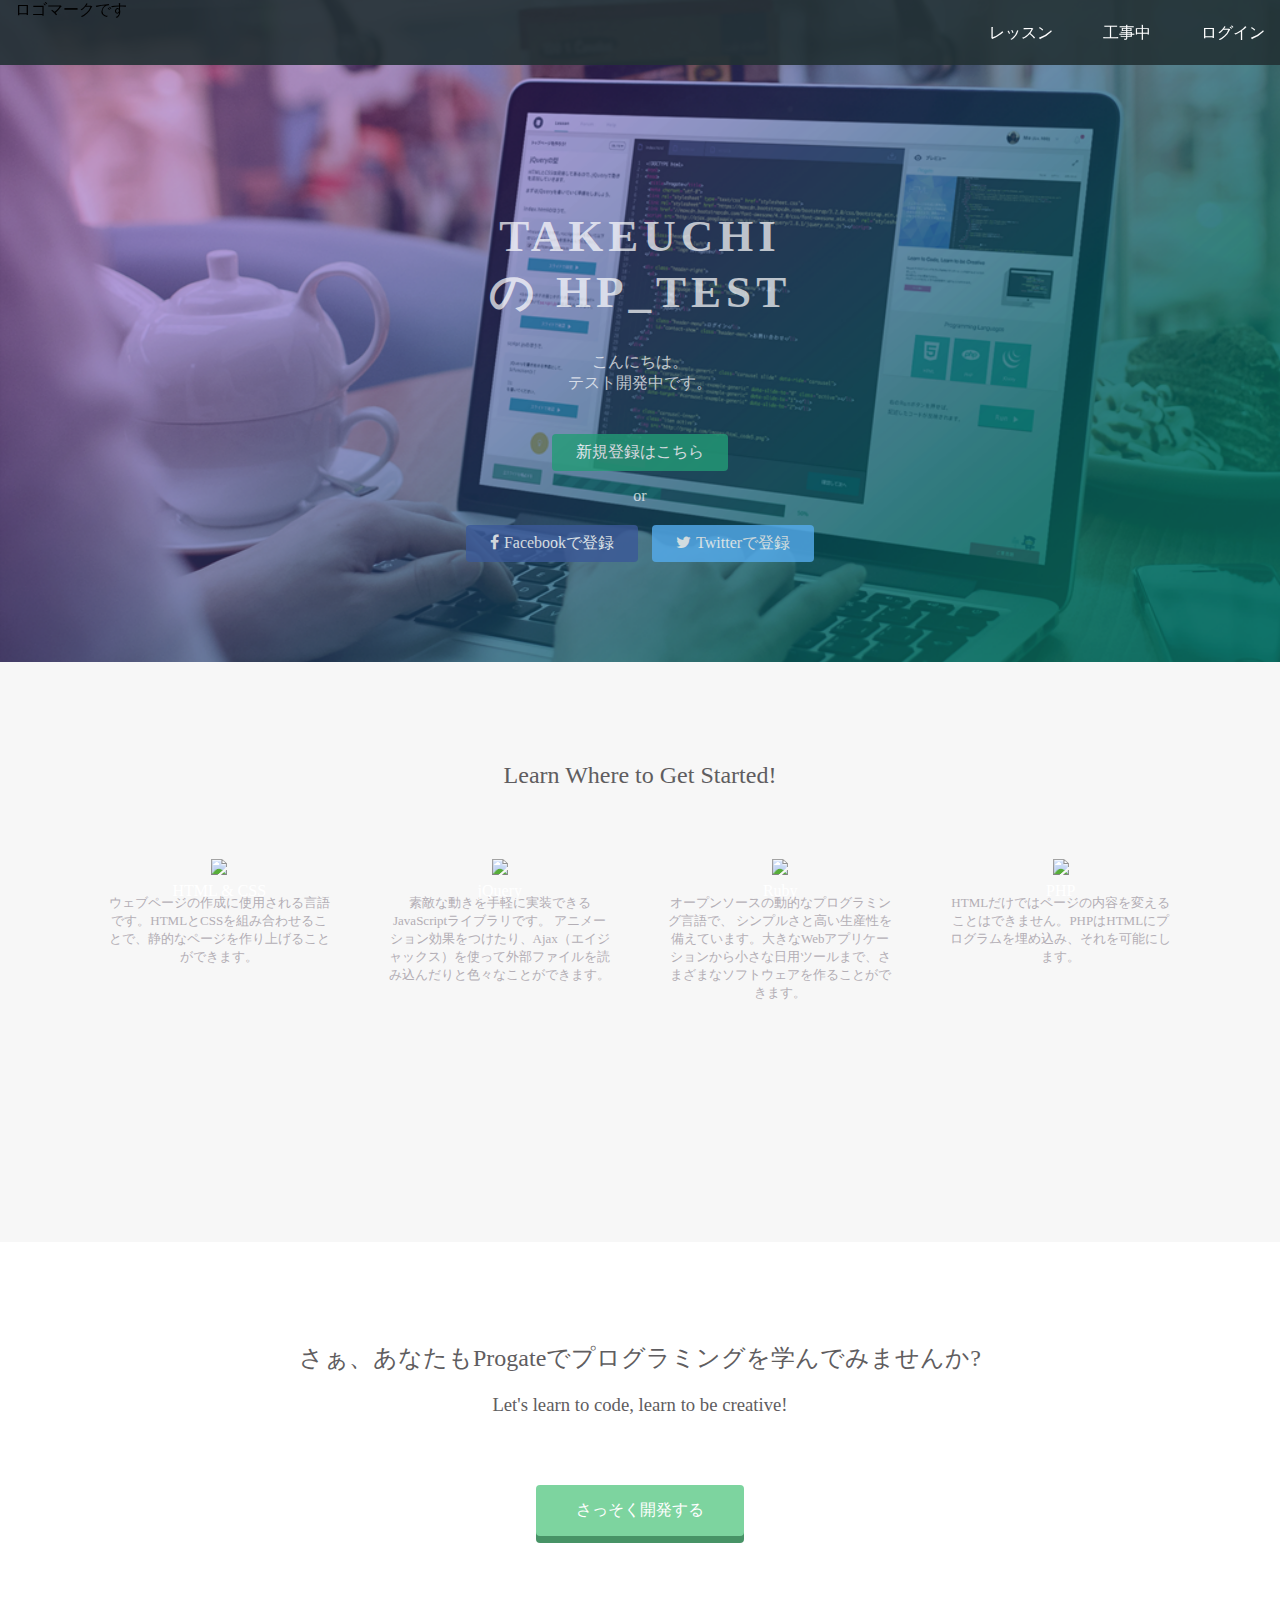
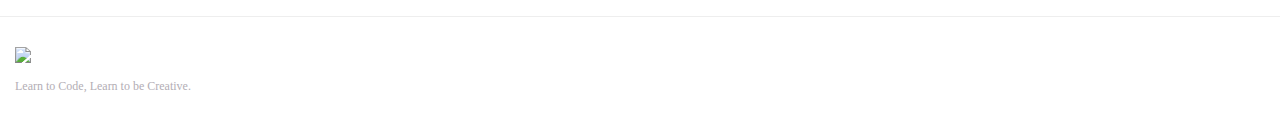
==== index.html @ f2c670b0 "ちょっと変更" ====
<!DOCTYPE html>
<html>
<head>
  <meta charset="utf-8">
  <meta name="viewport" content="width=device-width, initial-scale=1.0">
  <title>takeuchiのhpテスト</title>
  <link href="https://maxcdn.bootstrapcdn.com/font-awesome/4.7.0/css/font-awesome.min.css" rel="stylesheet" integrity="sha384-wvfXpqpZZVQGK6TAh5PVlGOfQNHSoD2xbE+QkPxCAFlNEevoEH3Sl0sibVcOQVnN" crossorigin="anonymous">
  <link rel="stylesheet" type="text/css" href="stylesheet.css">
</head>
<body>
  <header>
    <div class="container">
      <div class="header-left">
        ロゴマークです
      </div>
      <span class="fa fa-bars menu-icon"></span>
      <div class="header-right">
        <a href="#">レッスン</a>
        <a href="#">工事中</a>
        <a href="#" class="login">ログイン</a>
      </div>
    </div>
  </header>
  <div class="top-wrapper">
    <div class="container">
      <h1>TAKEUCHI<br>の HP_TEST</h1>
      <p>こんにちは。<br>テスト開発中です。</p>
      <div class="btn-wrapper">
        <a href="#" class="btn signup">新規登録はこちら</a>
        <p>or</p>
        <a href="#" class="btn facebook"><span class="fa fa-facebook"></span>Facebookで登録</a>
        <a href="#" class="btn twitter"><span class="fa fa-twitter"></span>Twitterで登録</a>
      </div>
    </div>
  </div>
  <div class="lesson-wrapper">
    <div class="container">
      <div class="heading">
        <h2>Learn Where to Get Started!</h2>
      </div>
      <div class="lessons">
        <div class="lesson">
          <div class="lesson-icon">
            <img src="https://prog-8.com/images/html/advanced/html.png">
            <p>HTML & CSS</p>
          </div>
          <p class="text-contents">ウェブページの作成に使用される言語です。HTMLとCSSを組み合わせることで、静的なページを作り上げることができます。</p>
        </div>
        <div class="lesson">
          <div class="lesson-icon">
            <img src="https://prog-8.com/images/html/advanced/jQuery.png">
            <p>jQuery</p>
          </div>
          <p class="text-contents">素敵な動きを手軽に実装できるJavaScriptライブラリです。 アニメーション効果をつけたり、Ajax（エイジャックス）を使って外部ファイルを読み込んだりと色々なことができます。</p>
        </div>
        <div class="lesson">
          <div class="lesson-icon">
            <img src="https://prog-8.com/images/html/advanced/ruby.png">
            <p>Ruby</p>
          </div>
          <p class="text-contents">オープンソースの動的なプログラミング言語で、 シンプルさと高い生産性を備えています。大きなWebアプリケーションから小さな日用ツールまで、さまざまなソフトウェアを作ることができます。</p>
        </div>
        <div class="lesson">
          <div class="lesson-icon">
            <img src="https://prog-8.com/images/html/advanced/php.png">
            <p>PHP</p>
          </div>
          <p class="text-contents">HTMLだけではページの内容を変えることはできません。PHPはHTMLにプログラムを埋め込み、それを可能にします。</p>
        </div>
      </div>
      <div class="clear"></div>
    </div>
  </div>
  <div class="message-wrapper">
    <div class="container">
      <div class="heading">
        <h2>さぁ、あなたもProgateでプログラミングを学んでみませんか?</h2>
        <h3>Let's learn to code, learn to be creative!</h3>
      </div>
      <span class="btn message">さっそく開発する</span>
    </div>
  </div>
  <footer>
    <div class="container">
      <img src="https://prog-8.com/images/html/advanced/footer_logo.png">
      <p>Learn to Code, Learn to be Creative.</p>
    </div>
  </footer>
</body>
</html>
---- stylesheet.css ----
* {
  box-sizing: border-box;
}

body {
  margin: 0;
  font-family: "Hiragino Kaku Gothic ProN";
}

a {
  text-decoration: none;
}

.container {
  width: 100%;
  padding: 0 15px;
  margin: 0 auto;
}

.top-wrapper {
  padding: 180px 0 100px 0;
  background-image: url(top.png);
  background-size: cover;
  color: white;
  text-align: center;
}

.top-wrapper h1 {
  opacity: 0.7;
  font-size: 45px;
  letter-spacing: 5px;
}

.top-wrapper p {
  opacity: 0.7;
  font-size: 16px;
  margin-bottom: 40px;
}

.btn-wrapper {
  text-align: center;
}

.btn-wrapper p {
  margin-bottom: 20px;
}

.signup {
  background-color: #239b76;
}

.facebook {
  background-color: #3b5998;
  margin-right: 10px;
}

.twitter {
  background-color: #55acee;
}

.btn {
  padding: 8px 24px;
  color: white;
  display: inline-block;
  opacity: 0.8;
  border-radius: 4px;
  text-align: center;
}

.btn:hover {
  opacity: 1;
}

.fa {
  margin-right: 5px;
}

header {
  height: 65px;
  width: 100%;
  background-color: rgba(34,49,52,0.9);
  position :fixed;
  top: 0;
  z-index: 10;
}

.logo {
  width: 124px;
  margin-top: 20px;
}

.header-left {
  float: left;
}

.header-right {
  float: right;
  margin-right: -25px;
}

.header-right a {
  line-height: 65px;
  padding: 0 25px;
  color: white;
  display: block;
  float: left;
  transition: all 0.5s;
}

.header-right a:hover {
  background-color: rgba(255,255,255,0.3);
}

.lesson-wrapper {
  height: 580px;
  padding-bottom: 80px;
  padding-left: 5%;
  padding-right: 5%;
  background-color: #f7f7f7;
  text-align: center;
}

.heading {
  padding-top: 80px;
  padding-bottom: 50px;
  color: #5f5d60;
}

.heading h2 {
  font-weight: normal;
}

.lesson {
  float: left;
  width: 25%;
}

.lesson-icon {
  position: relative;
}

.lesson-icon p {
  position: absolute;
  top: 37%;
  width: 100%;
  color: white;
}

.text-contents {
  width: 80%;
  display: inline-block;
  margin-top: 15px;
  font-size: 13px;
  color: #b3aeb5;
}

.heading h3 {
  font-weight: normal;
}

.message-wrapper {
  border-bottom: 1px solid #eee;
  padding-bottom: 80px;
  text-align: center;
}

.message {
  padding: 15px 40px;
  background-color: #5dca88;
  cursor: pointer;
  box-shadow: 0px 7px #1a7940;
}

.message:active {
  position: relative;
  top: 7px;
  box-shadow: none;
}

footer img {
  width: 125px;
}

footer p {
  color: #b3aeb5;
  font-size: 12px;
}

footer {
  padding-top: 30px;
  padding-bottom: 20px;
}

.menu-icon {
  color: white;
  float: right;
  font-size: 25px;
  padding: 21px 0;
  display: none;
}

.clear {
  clear: left;
}

@media all and (max-width: 1000px) {
  .lesson {
    width: 50%;
    margin-bottom: 50px;
  }

  .lesson-wrapper {
    height: 990px;
  }

  footer {
    text-align: center;
  }
}

@media all and (max-width: 750px) {
  .top-wrapper h1 {
    font-size: 32px;
  }

  .heading h2 {
    font-size: 20px;
  }
}

@media all and (max-width: 670px) {
  .header-right {
    display: none;
  }

  .menu-icon {
    display: block;
  }

  .top-wrapper .btn {
    width: 100%;
  }

  .twitter {
    margin-top: 10px;
  }

  .top-wrapper {
    text-align: left;
  }

  .top-wrapper h1 {
    font-size: 24px;
  }

  .top-wrapper p {
    font-size: 14px;
  }

  .lesson {
    width: 100%;
  }

  .lesson-wrapper {
    height: 1700px;
  }

  .message-wrapper .btn {
    width: 100%;
  }
}
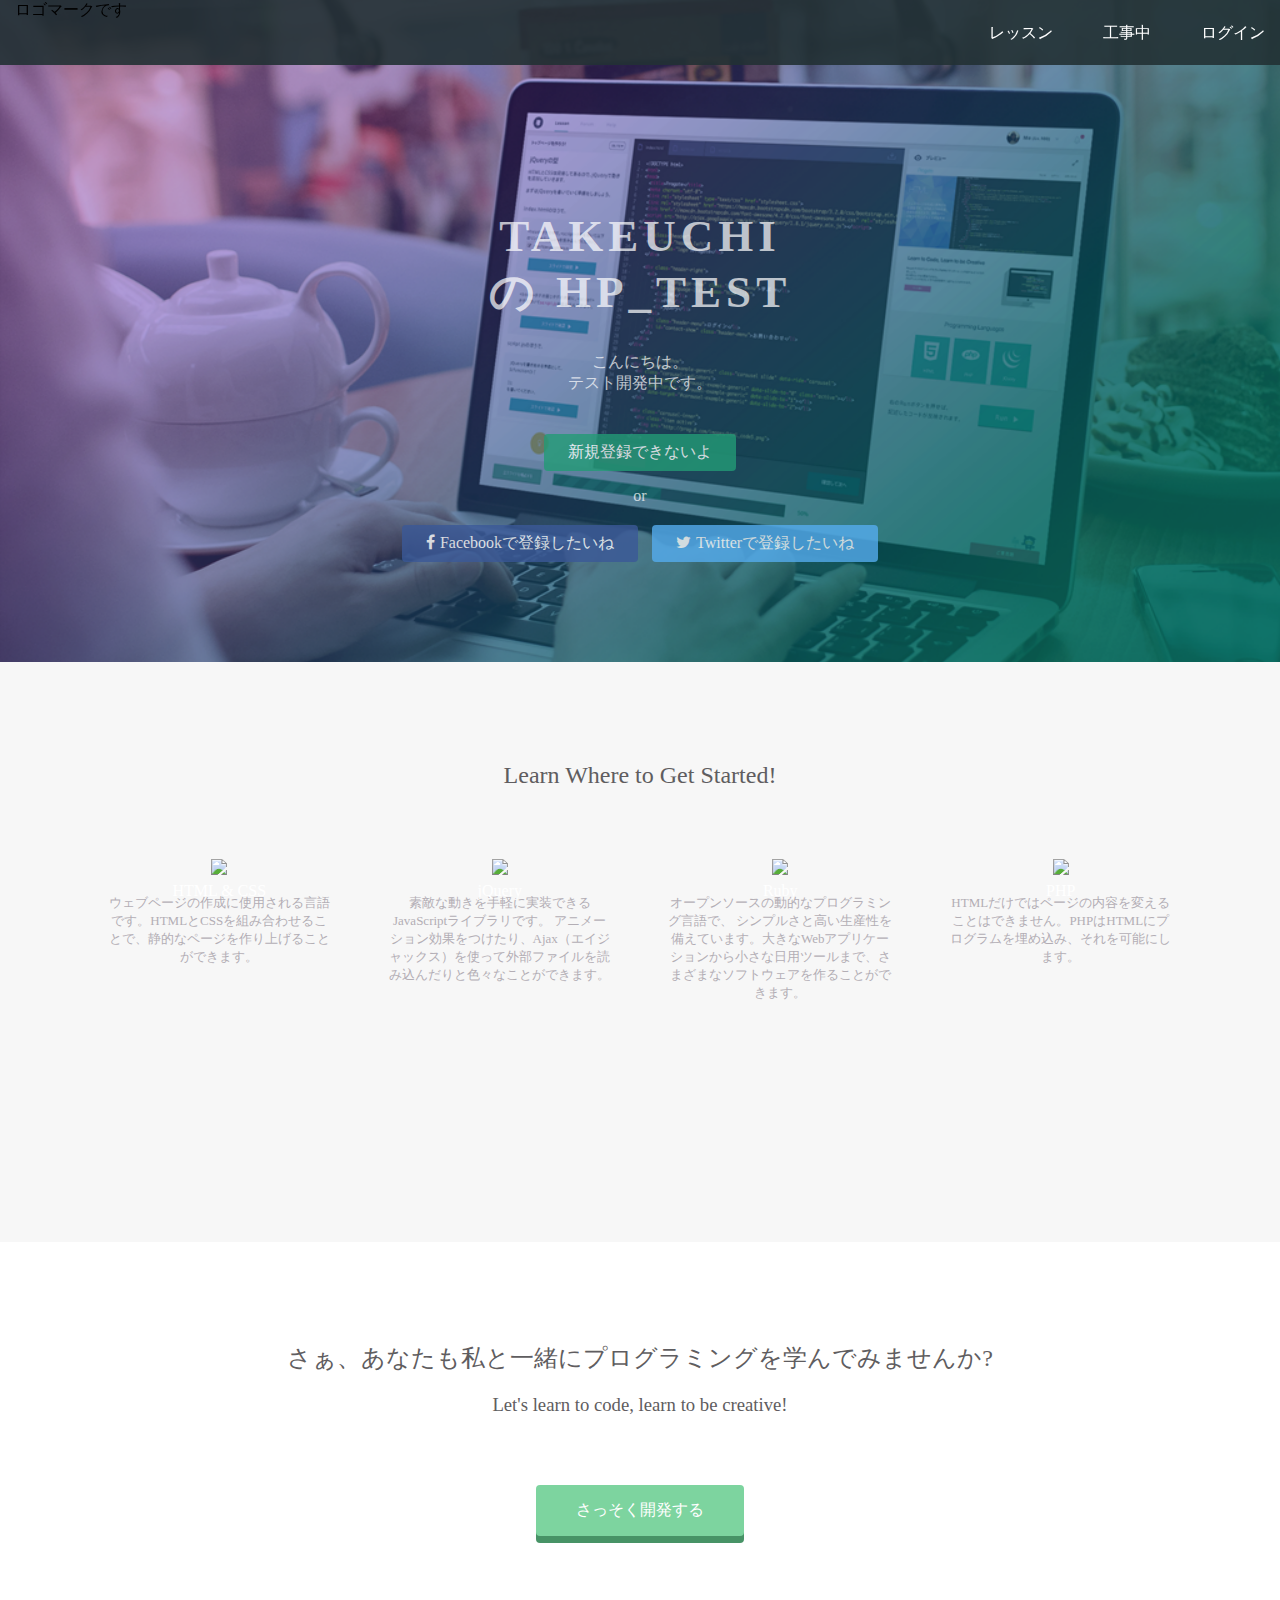
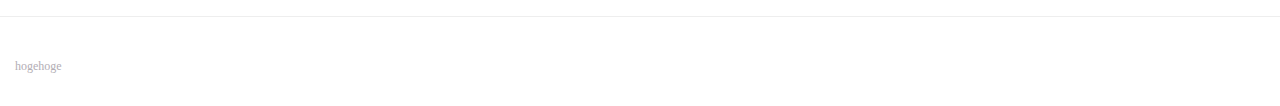
==== commit d0bacb5a: "ちょっと変更" ====
--- a/index.html
+++ b/index.html
@@ -26,10 +26,10 @@
       <h1>TAKEUCHI<br>の HP_TEST</h1>
       <p>こんにちは。<br>テスト開発中です。</p>
       <div class="btn-wrapper">
-        <a href="#" class="btn signup">新規登録はこちら</a>
+        <a href="#" class="btn signup">新規登録できないよ</a>
         <p>or</p>
-        <a href="#" class="btn facebook"><span class="fa fa-facebook"></span>Facebookで登録</a>
-        <a href="#" class="btn twitter"><span class="fa fa-twitter"></span>Twitterで登録</a>
+        <a href="#" class="btn facebook"><span class="fa fa-facebook"></span>Facebookで登録したいね</a>
+        <a href="#" class="btn twitter"><span class="fa fa-twitter"></span>Twitterで登録したいね</a>
       </div>
     </div>
   </div>
@@ -74,7 +74,7 @@
   <div class="message-wrapper">
     <div class="container">
       <div class="heading">
-        <h2>さぁ、あなたもProgateでプログラミングを学んでみませんか?</h2>
+        <h2>さぁ、あなたも私と一緒にプログラミングを学んでみませんか?</h2>
         <h3>Let's learn to code, learn to be creative!</h3>
       </div>
       <span class="btn message">さっそく開発する</span>
@@ -82,8 +82,7 @@
   </div>
   <footer>
     <div class="container">
-      <img src="https://prog-8.com/images/html/advanced/footer_logo.png">
-      <p>Learn to Code, Learn to be Creative.</p>
+      <p>hogehoge</p>
     </div>
   </footer>
 </body>
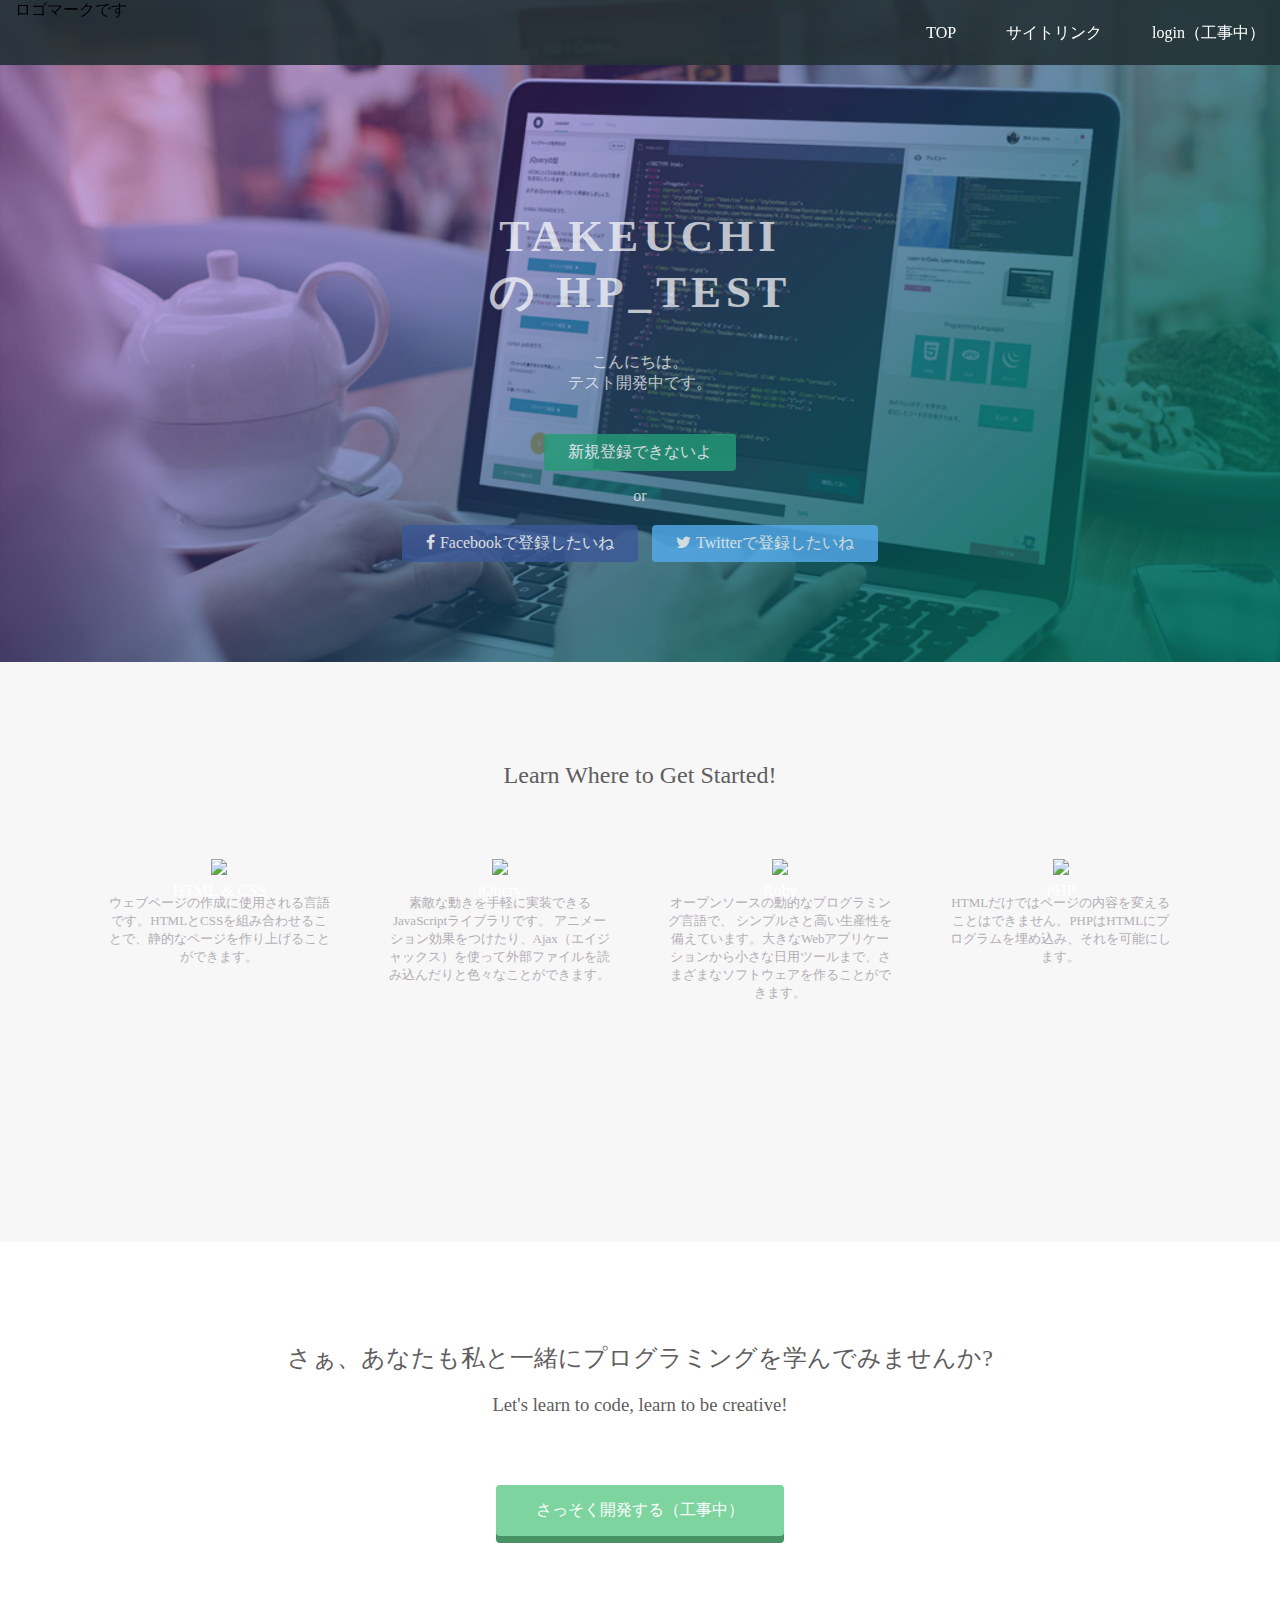
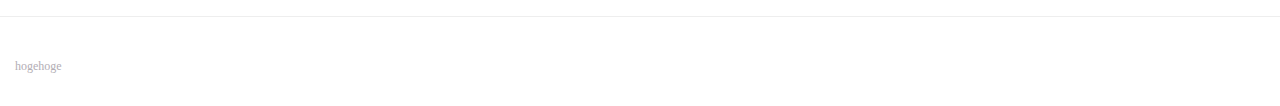
==== commit e697075c: "ちょっと変更" ====
--- a/index.html
+++ b/index.html
@@ -15,9 +15,9 @@
       </div>
       <span class="fa fa-bars menu-icon"></span>
       <div class="header-right">
-        <a href="#">レッスン</a>
-        <a href="#">工事中</a>
-        <a href="#" class="login">ログイン</a>
+        <a href="/html_test/index.html">TOP</a>
+        <a href="/html_test/youtube.html">サイトリンク</a>
+        <a href="#" class="login">login（工事中）</a>
       </div>
     </div>
   </header>
@@ -77,7 +77,7 @@
         <h2>さぁ、あなたも私と一緒にプログラミングを学んでみませんか?</h2>
         <h3>Let's learn to code, learn to be creative!</h3>
       </div>
-      <span class="btn message">さっそく開発する</span>
+      <span class="btn message">さっそく開発する（工事中）</span>
     </div>
   </div>
   <footer>
--- a/stylesheet.css
+++ b/stylesheet.css
@@ -228,6 +228,11 @@
   }
 }
 
+/* Add this CSS for hamburger menu */
+.menu-opened .header-right {
+  display: block;
+}
+
 @media all and (max-width: 670px) {
   .header-right {
     display: none;
@@ -237,35 +242,23 @@
     display: block;
   }
 
-  .top-wrapper .btn {
+  .menu-opened .header-right {
+    display: block;
     width: 100%;
-  }
-
-  .twitter {
-    margin-top: 10px;
-  }
-
-  .top-wrapper {
-    text-align: left;
-  }
-
-  .top-wrapper h1 {
-    font-size: 24px;
-  }
-
-  .top-wrapper p {
-    font-size: 14px;
-  }
-
-  .lesson {
+    background-color: rgba(34,49,52,0.9);
+    position: absolute;
+    top: 65px; /* Adjust based on your header height */
+    left: 0;
+    z-index: 9;
+  }
+
+  .menu-opened .header-right a {
+    float: none;
+    display: block;
     width: 100%;
-  }
-
-  .lesson-wrapper {
-    height: 1700px;
-  }
-
-  .message-wrapper .btn {
-    width: 100%;
+    line-height: 50px; /* Adjust based on your header height */
+    padding: 15px 0;
+    text-align: center;
+    border-bottom: 1px solid rgba(255, 255, 255, 0.2);
   }
 }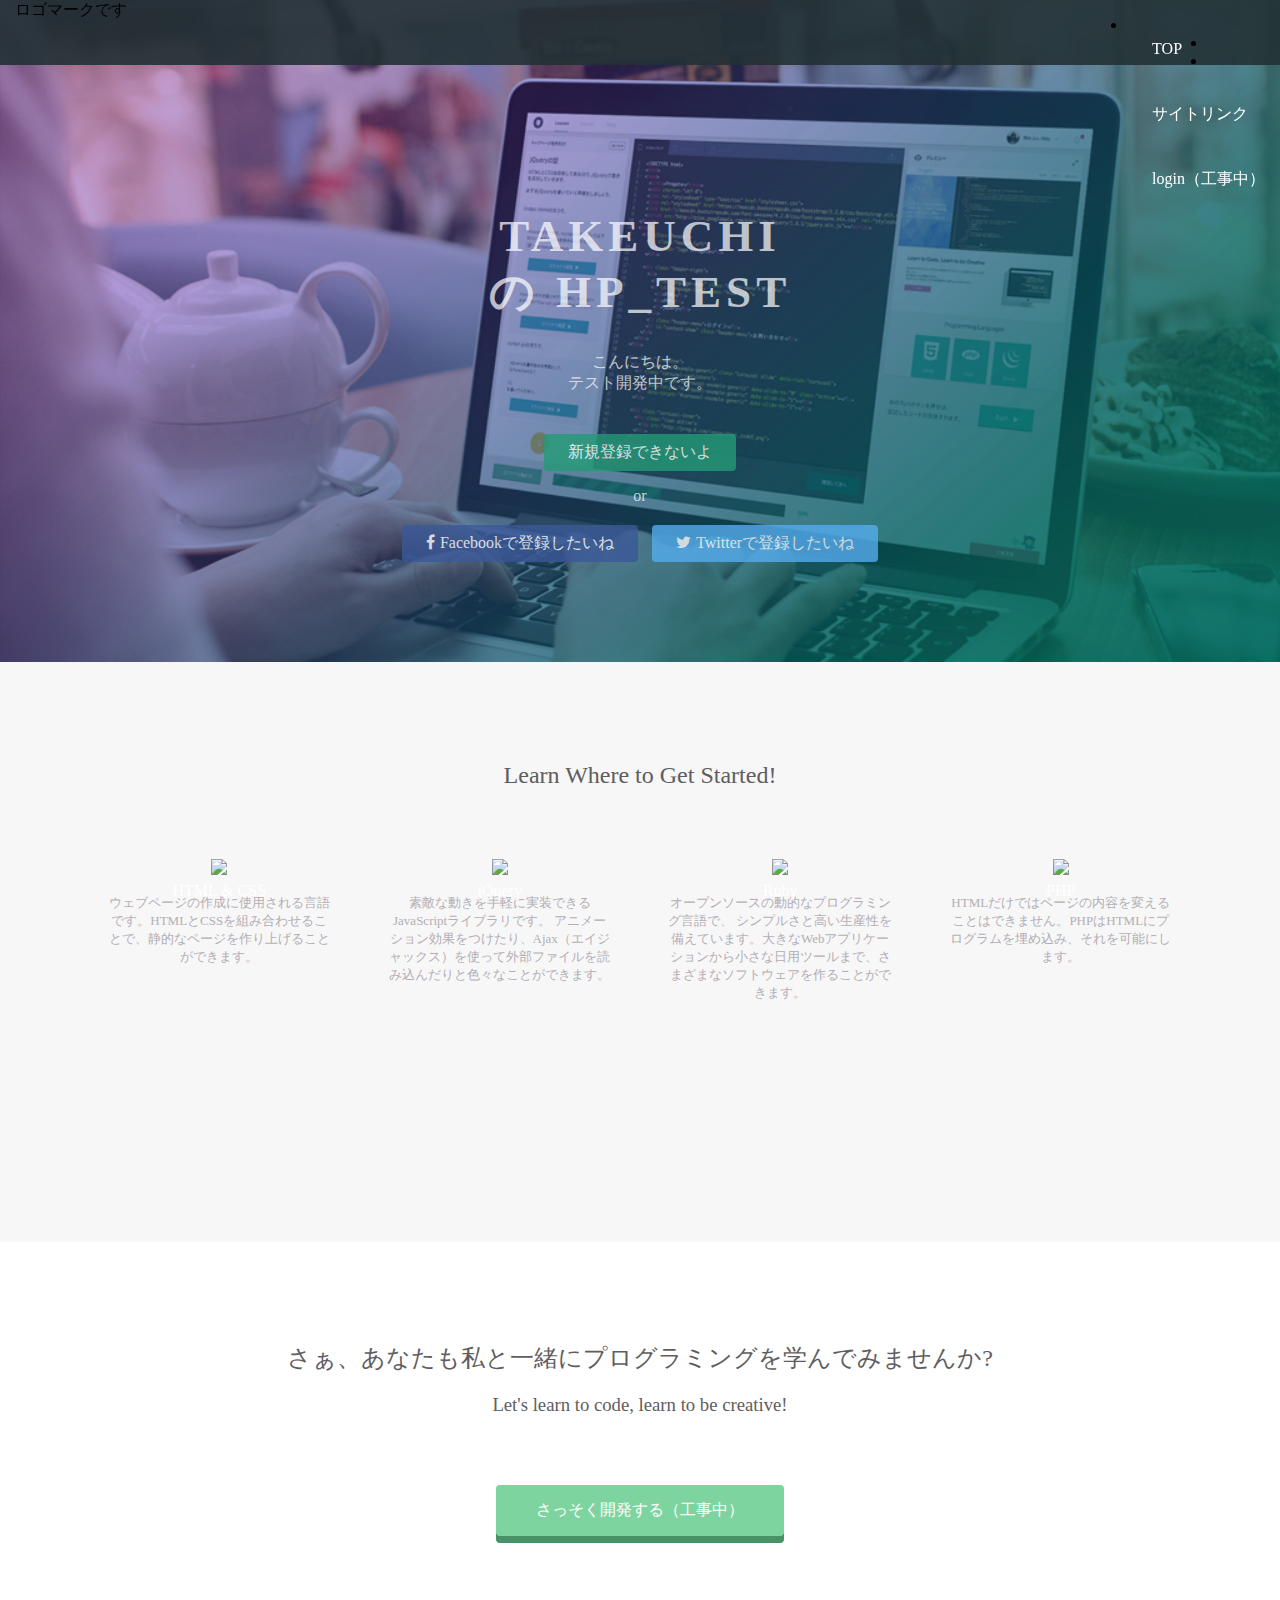
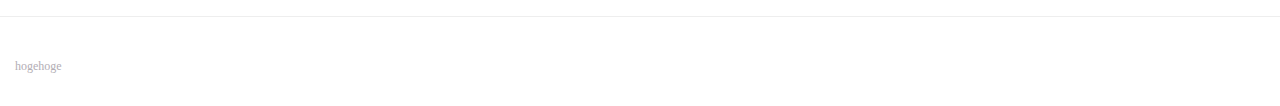
==== commit d10082f5: "ハンバーガーテスト" ====
--- a/index.html
+++ b/index.html
@@ -13,12 +13,14 @@
       <div class="header-left">
         ロゴマークです
       </div>
-      <span class="fa fa-bars menu-icon"></span>
-      <div class="header-right">
-        <a href="/html_test/index.html">TOP</a>
-        <a href="/html_test/youtube.html">サイトリンク</a>
-        <a href="#" class="login">login（工事中）</a>
-      </div>
+      <button class="header__hamburger hamburger fa fa-bars menu-icon" id="js-hamburger"></button>
+      <nav class="header-right" id="js-nav">
+        <ul class="nav__items nav-items">
+          <li class="nav-items__item"><a href="/html_test/index.html">TOP</a></li>
+          <li class="nav-items__item"><a href="/html_test/youtube.html">サイトリンク</a></li>
+          <li class="nav-items__item"><a href="#" class="login">login（工事中）</a></li>
+        </ul>
+      </nav>
     </div>
   </header>
   <div class="top-wrapper">
--- a/stylesheet.css
+++ b/stylesheet.css
@@ -228,11 +228,6 @@
   }
 }
 
-/* Add this CSS for hamburger menu */
-.menu-opened .header-right {
-  display: block;
-}
-
 @media all and (max-width: 670px) {
   .header-right {
     display: none;
@@ -242,23 +237,35 @@
     display: block;
   }
 
-  .menu-opened .header-right {
-    display: block;
+  .top-wrapper .btn {
     width: 100%;
-    background-color: rgba(34,49,52,0.9);
-    position: absolute;
-    top: 65px; /* Adjust based on your header height */
-    left: 0;
-    z-index: 9;
-  }
-
-  .menu-opened .header-right a {
-    float: none;
-    display: block;
+  }
+
+  .twitter {
+    margin-top: 10px;
+  }
+
+  .top-wrapper {
+    text-align: left;
+  }
+
+  .top-wrapper h1 {
+    font-size: 24px;
+  }
+
+  .top-wrapper p {
+    font-size: 14px;
+  }
+
+  .lesson {
     width: 100%;
-    line-height: 50px; /* Adjust based on your header height */
-    padding: 15px 0;
-    text-align: center;
-    border-bottom: 1px solid rgba(255, 255, 255, 0.2);
+  }
+
+  .lesson-wrapper {
+    height: 1700px;
+  }
+
+  .message-wrapper .btn {
+    width: 100%;
   }
 }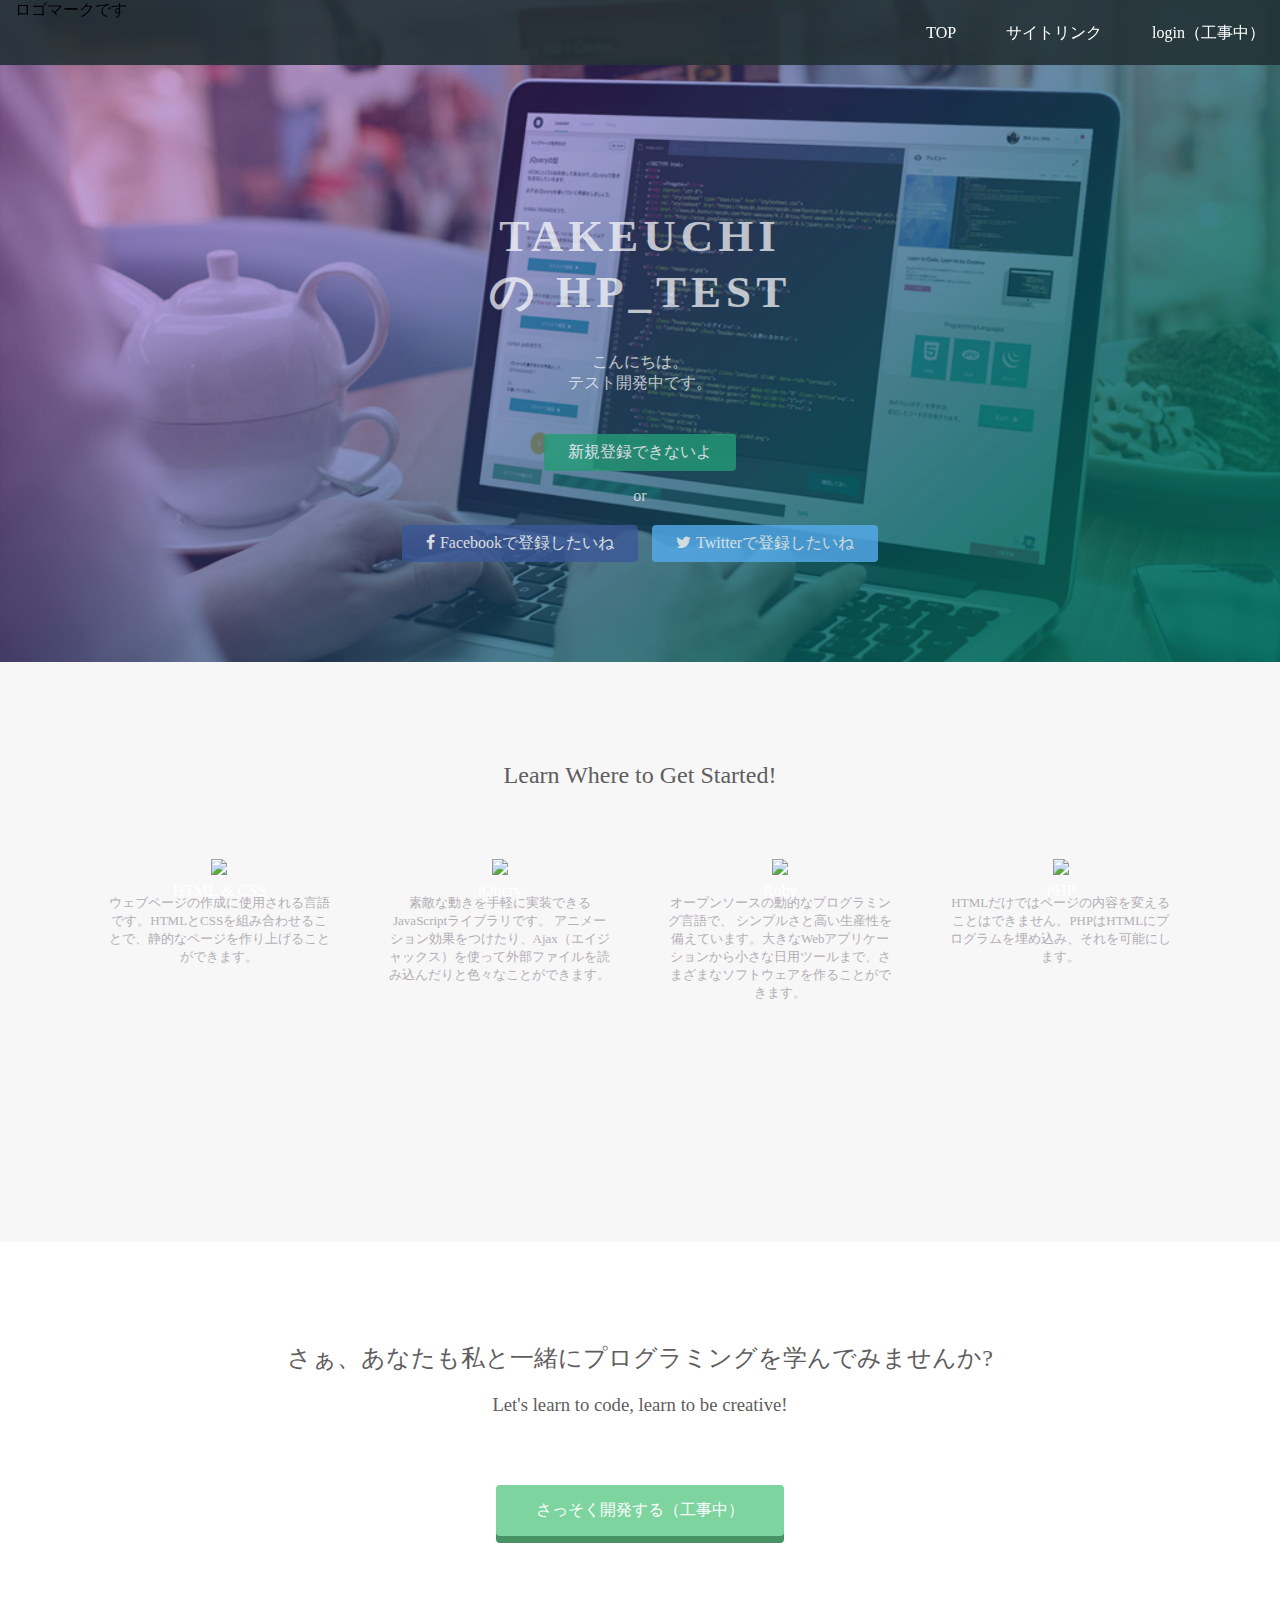
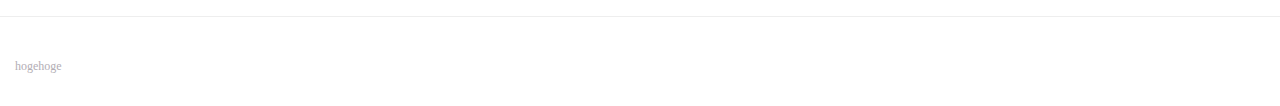
==== commit a241d4b1: "ハンバーガ用に作ったもの取消jsは残っている" ====
--- a/index.html
+++ b/index.html
@@ -13,14 +13,12 @@
       <div class="header-left">
         ロゴマークです
       </div>
-      <button class="header__hamburger hamburger fa fa-bars menu-icon" id="js-hamburger"></button>
-      <nav class="header-right" id="js-nav">
-        <ul class="nav__items nav-items">
-          <li class="nav-items__item"><a href="/html_test/index.html">TOP</a></li>
-          <li class="nav-items__item"><a href="/html_test/youtube.html">サイトリンク</a></li>
-          <li class="nav-items__item"><a href="#" class="login">login（工事中）</a></li>
-        </ul>
-      </nav>
+      <span class="fa fa-bars menu-icon"></span>
+      <div class="header-right">
+        <a href="/html_test/index.html">TOP</a>
+        <a href="/html_test/youtube.html">サイトリンク</a>
+        <a href="#" class="login">login（工事中）</a>
+      </div>
     </div>
   </header>
   <div class="top-wrapper">
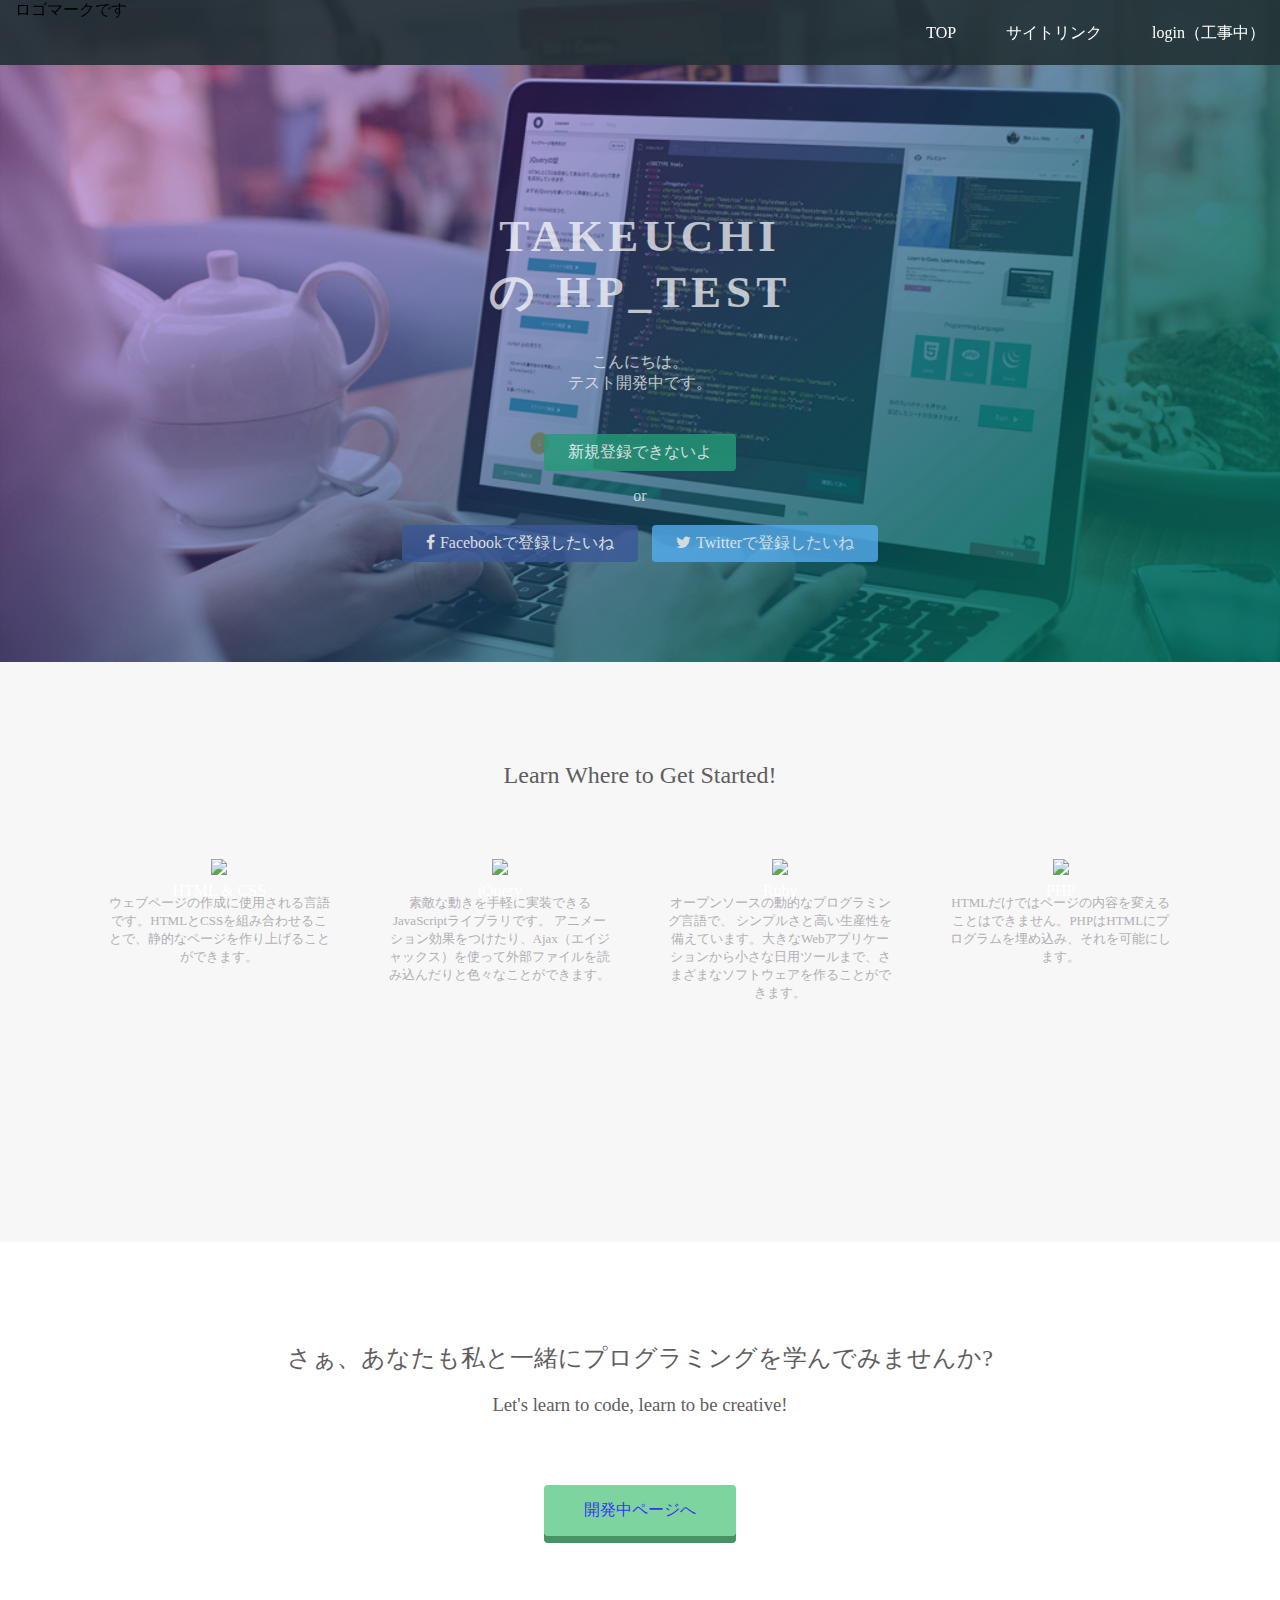
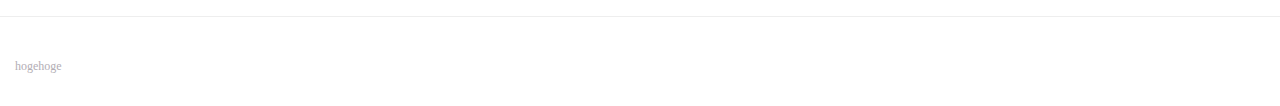
==== commit f5a740e9: "サイトページリンク追加" ====
--- a/index.html
+++ b/index.html
@@ -77,7 +77,7 @@
         <h2>さぁ、あなたも私と一緒にプログラミングを学んでみませんか?</h2>
         <h3>Let's learn to code, learn to be creative!</h3>
       </div>
-      <span class="btn message">さっそく開発する（工事中）</span>
+      <span class="btn message"><a href="/html_test/youtubetest.html">開発中ページへ</a></span>
     </div>
   </div>
   <footer>
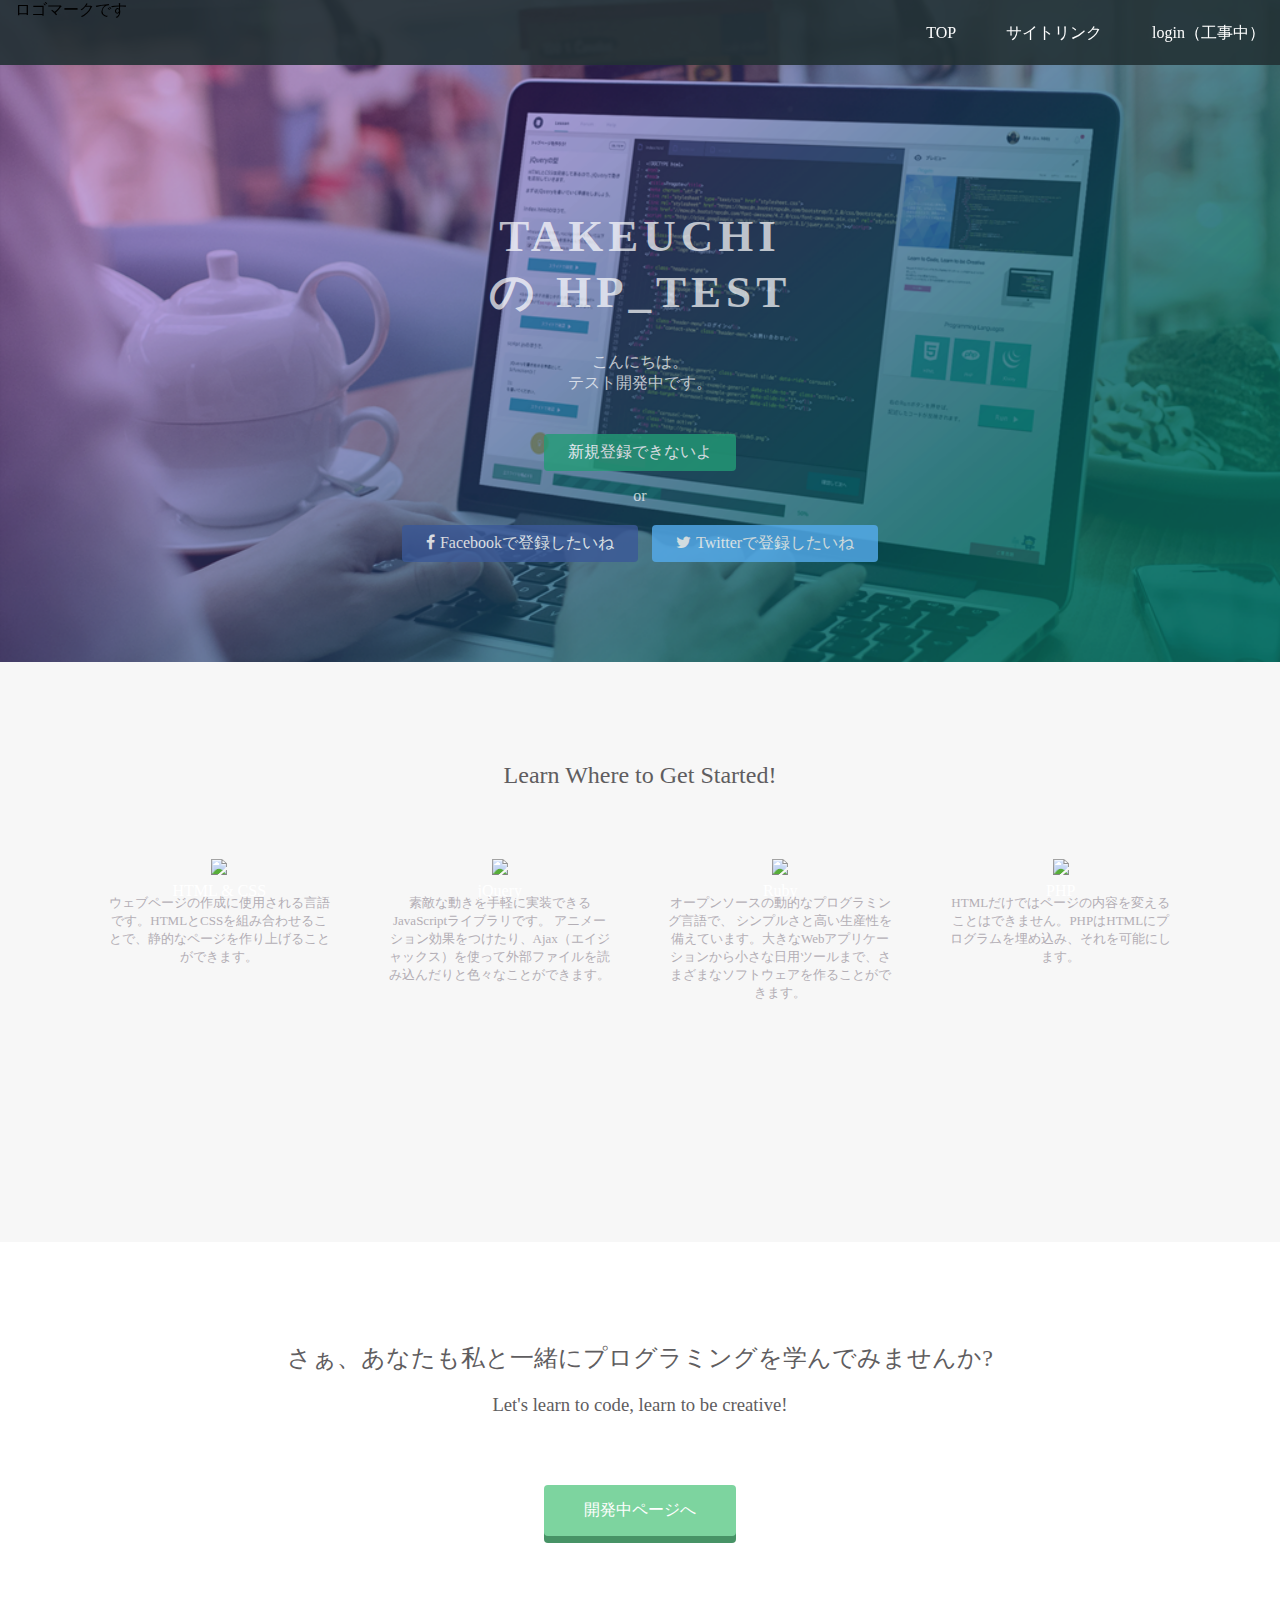
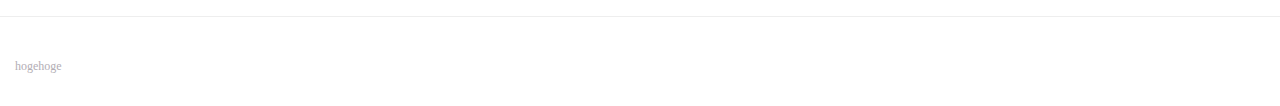
==== commit c46a489e: "サイトページリンク追加" ====
--- a/index.html
+++ b/index.html
@@ -77,7 +77,9 @@
         <h2>さぁ、あなたも私と一緒にプログラミングを学んでみませんか?</h2>
         <h3>Let's learn to code, learn to be creative!</h3>
       </div>
-      <span class="btn message"><a href="/html_test/youtubetest.html">開発中ページへ</a></span>
+      <a href="/html_test/youtubetest.html">
+        <span class="btn message">開発中ページへ</span>
+      </a>
     </div>
   </div>
   <footer>
